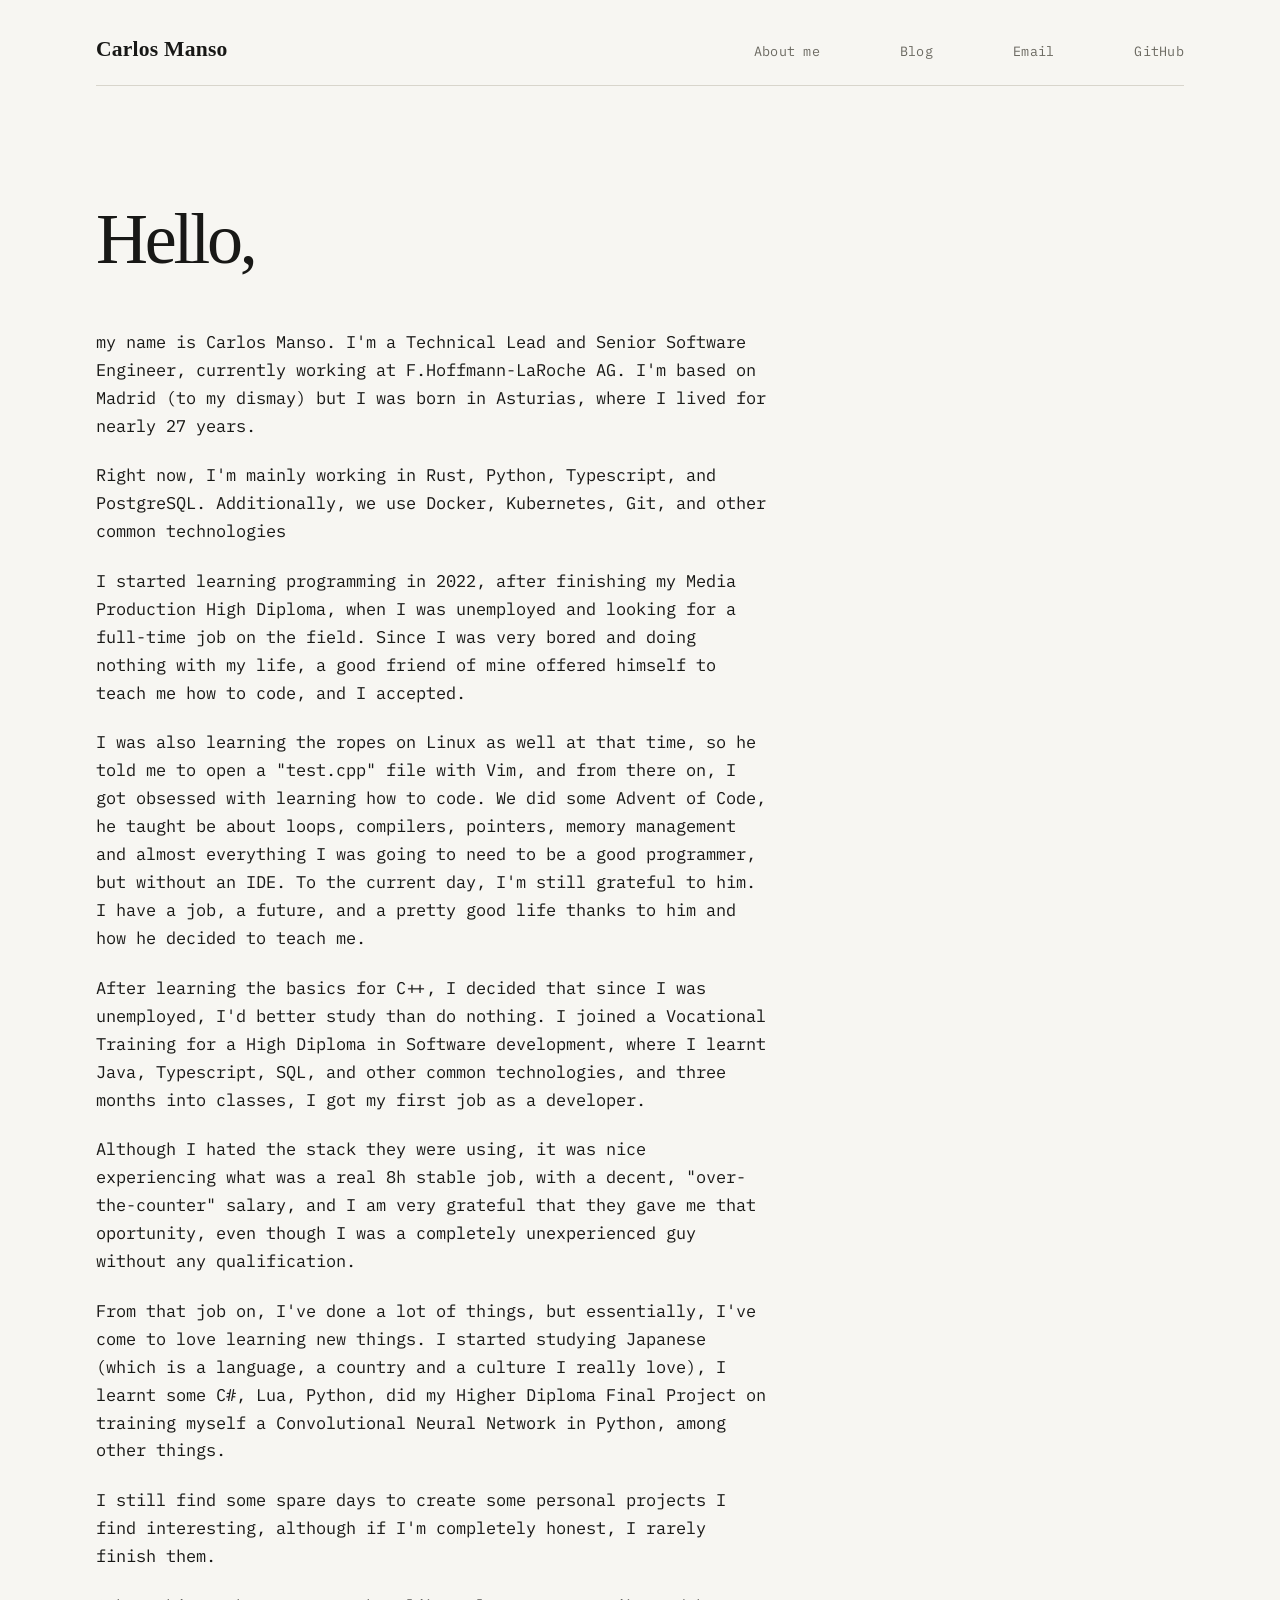
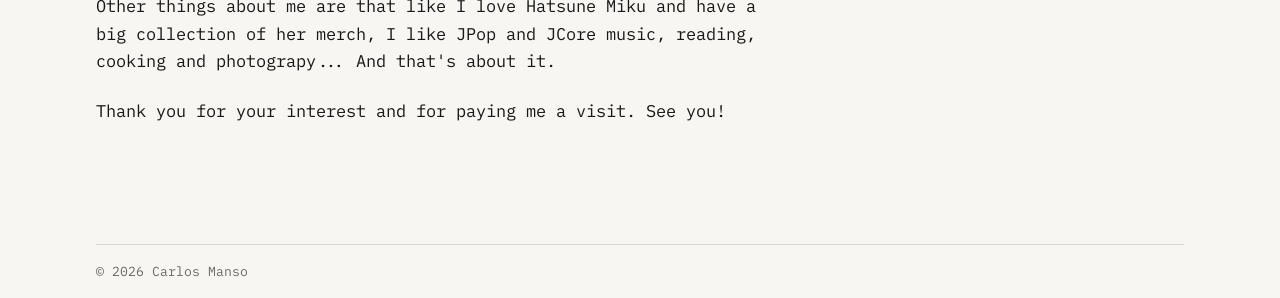
==== about/index.html @ fc4bd7de "first commit" ====
<!doctype html>
<html lang="en">
  <head>
    <meta charset="utf-8" />
    <meta name="viewport" content="width=device-width, initial-scale=1" />
    <meta name="description" content="i complain a lot." />
    <title>Carlos Manso</title>
    <link rel="stylesheet" href="/assets/css/main.css" />
  </head>

  <body class="pw-home">
    <header class="pw-header pw-shell">
      <a class="pw-name" href="/">Carlos Manso</a>
      <nav class="pw-nav">
        <ul>
          <li><a href="/about/">About me</a></li>
          <li><a href="/blog/">Blog</a></li>
          <li><a href="mailto:carlosmgov7k@gmail.com">Email</a></li>
          <li><a href="https://github.com/CMGSK">GitHub</a></li>
        </ul>
      </nav>
    </header>

    <main id="content" class="pw-shell">
      <header class="cm-page-header">
        <h1>Hello,</h1>
      </header>
      <article class="cm-prose">
        <p>
          my name is Carlos Manso. I'm a Technical Lead and Senior Software Engineer, currently
          working at F.Hoffmann-LaRoche AG. I'm based on Madrid (to my dismay) but I was born in
          Asturias, where I lived for nearly 27 years.
        </p>
        <p>
          Right now, I'm mainly working in Rust, Python, Typescript, and PostgreSQL. Additionally,
          we use Docker, Kubernetes, Git, and other common technologies
        </p>
        <p>
          I started learning programming in 2022, after finishing my Media Production High Diploma,
          when I was unemployed and looking for a full-time job on the field. Since I was very bored
          and doing nothing with my life, a good friend of mine offered himself to teach me how to
          code, and I accepted.
        </p>
        <p>
          I was also learning the ropes on Linux as well at that time, so he told me to open a
          "test.cpp" file with Vim, and from there on, I got obsessed with learning how to code. We
          did some Advent of Code, he taught be about loops, compilers, pointers, memory management
          and almost everything I was going to need to be a good programmer, but without an IDE. To
          the current day, I'm still grateful to him. I have a job, a future, and a pretty good life
          thanks to him and how he decided to teach me.
        </p>
        <p>
          After learning the basics for C++, I decided that since I was unemployed, I'd better study
          than do nothing. I joined a Vocational Training for a High Diploma in Software
          development, where I learnt Java, Typescript, SQL, and other common technologies, and
          three months into classes, I got my first job as a developer.
        </p>
        <p>
          Although I hated the stack they were using, it was nice experiencing what was a real 8h
          stable job, with a decent, "over-the-counter" salary, and I am very grateful that they
          gave me that oportunity, even though I was a completely unexperienced guy without any
          qualification.
        </p>
        <p>
          From that job on, I've done a lot of things, but essentially, I've come to love learning
          new things. I started studying Japanese (which is a language, a country and a culture I
          really love), I learnt some C#, Lua, Python, did my Higher Diploma Final Project on
          training myself a Convolutional Neural Network in Python, among other things.
        </p>
        <p>
          I still find some spare days to create some personal projects I find interesting, although
          if I'm completely honest, I rarely finish them.
        </p>
        <p>
          Other things about me are that like I love Hatsune Miku and have a big collection of her
          merch, I like JPop and JCore music, reading, cooking and photograpy... And that's about
          it.
        </p>
        <p>Thank you for your interest and for paying me a visit. See you!</p>
      </article>
    </main>

    <footer class="pw-footer pw-shell">
      <p>© 2026 Carlos Manso</p>
    </footer>
  </body>
</html>
---- assets/css/main.css ----
@font-face {
  font-family: "Lilex";
  src: url("/assets/fonts/lilex/Lilex-Variable.woff2") format("woff2");
  font-style: normal;
  font-weight: 100 900;
  font-display: swap;
}

@font-face {
  font-family: "Lilex";
  src: url("/assets/fonts/lilex/Lilex-VariableItalic.woff2") format("woff2");
  font-style: italic;
  font-weight: 100 900;
  font-display: swap;
}

:root {
  color-scheme: light dark;
  --paper: #f7f6f2;
  --ink: #181816;
  --muted: #6c6a62;
  --line: #d8d5cc;
  --accent: #8b2e21;
  --hover: #4a4945;
  --measure: 68rem;
  --reading-measure: 42rem;
  --font-mono: "Lilex", "Andale Mono", "Lucida Console", monospace;
}

* {
  box-sizing: border-box;
}

html {
  font-size: 100%;
  scroll-behavior: smooth;
}

body {
  margin: 0;
  background: var(--paper);
  color: var(--ink);
  font-family: var(--font-mono);
  font-size: 1.06rem;
  line-height: 1.65;
  text-rendering: optimizeLegibility;
}

.pw-home {
  display: flex;
  flex-direction: column;
  min-height: 100svh;
}

::selection {
  background: var(--ink);
  color: var(--paper);
}

a {
  color: inherit;
  text-decoration-color: var(--line);
  text-decoration-thickness: 1px;
  text-underline-offset: 0.2em;
}

a:hover,
a:focus-visible {
  color: var(--hover);
  text-decoration-color: currentColor;
}

:focus-visible {
  outline: 2px solid var(--accent);
  outline-offset: 4px;
}

img {
  display: block;
  max-width: 100%;
  height: auto;
}

.pw-shell {
  width: min(calc(100% - 2.5rem), var(--measure));
  margin-inline: auto;
}

.pw-header {
  display: flex;
  align-items: baseline;
  justify-content: space-between;
  gap: 4rem;
  padding-block: 2rem 1.1rem;
  border-bottom: 1px solid var(--line);
}

.pw-name {
  font-family: "Times New Roman", Times, serif;
  font-size: 1.35rem;
  font-weight: 700;
  letter-spacing: 0.01em;
  text-decoration: none;
}

.pw-nav ul {
  display: flex;
  gap: 5rem;
  margin: 0;
  padding: 0;
  list-style: none;
}

.pw-nav a {
  color: var(--muted);
  font-family: var(--font-mono);
  font-size: 0.84rem;
  letter-spacing: 0.02em;
  text-decoration: none;
}

.pw-nav a:hover,
.pw-nav a:focus-visible,
.pw-nav [aria-current="page"] {
  color: var(--hover);
}

main {
  min-height: 65vh;
}

.pw-home main {
  flex: 1 0 auto;
  min-height: 0;
}

.cm-intro {
  display: grid;
  grid-template-columns: 1fr;
  gap: 2rem;
  padding-block: clamp(0.75rem, 3vh, 2.5rem);
}

.pw-home .cm-intro {
  padding-block: clamp(2.5rem, 8vh, 5rem) clamp(0.75rem, 2vh, 1.5rem);
}

.cm-intro h1 {
  max-width: none;
  font-size: clamp(2.25rem, 7vw, 5.5rem);
  white-space: nowrap;
}

.cm-eyebrow {
  margin: 0 0 0.8rem;
  color: var(--muted);
  font-family: var(--font-mono);
  font-size: 0.72rem;
  letter-spacing: 0.1em;
  text-transform: uppercase;
}

h1,
h2,
h3 {
  font-family: "Times New Roman", Times, serif;
  line-height: 1.15;
  text-wrap: balance;
}

h1 {
  max-width: 14ch;
  margin: 0;
  font-size: clamp(2.75rem, 7vw, 5.75rem);
  font-weight: 400;
  letter-spacing: -0.045em;
}

.cm-intro-copy {
  align-self: end;
  max-width: var(--reading-measure);
  color: var(--muted);
  font-size: 1rem;
}

.cm-intro-copy p {
  margin: 0 0 1rem;
}

.cm-intro-links {
  display: grid;
  justify-items: start;
  gap: 1.25rem;
}

.cm-section {
  padding-block: 2.5rem 5rem;
  border-top: 1px solid var(--line);
}

.cm-section-heading {
  display: flex;
  align-items: baseline;
  justify-content: space-between;
  gap: 1rem;
  margin-bottom: 2rem;
}

.cm-section-heading h2 {
  margin: 0;
  font-size: 1rem;
  letter-spacing: 0.08em;
  text-transform: uppercase;
}

.cm-section-heading a {
  color: var(--muted);
  font-size: 0.9rem;
}

.cm-post-list {
  margin: 0;
  padding: 0;
  list-style: none;
}

.cm-post-list > li {
  display: grid;
  grid-template-columns: 8rem 1fr;
  gap: 1.5rem;
  padding-block: 1.4rem;
  border-top: 1px solid var(--line);
}

.cm-post-list time,
.cm-post-meta {
  color: var(--muted);
  font-family: var(--font-mono);
  font-size: 0.76rem;
  letter-spacing: 0.02em;
}

.cm-post-list h3 {
  width: max-content;
  max-width: 100%;
  margin: 0;
  font-size: clamp(1.25rem, 3vw, 1.65rem);
  font-weight: 400;
  white-space: nowrap;
}

.cm-post-list h3 a {
  white-space: nowrap;
  text-decoration: none;
}

.cm-post-list p {
  max-width: 45rem;
  margin: 0.35rem 0 0;
  color: var(--muted);
  font-size: 0.95rem;
}

.cm-tag-list {
  display: flex;
  flex-wrap: wrap;
  gap: 0.5rem;
  margin: 0.9rem 0 0;
  padding: 0;
  list-style: none;
}

.cm-tag-list li {
  padding: 0.15rem 0.5rem;
  border: 1px solid var(--line);
  color: var(--muted);
  font-size: 0.72rem;
  line-height: 1.4;
}

.cm-page-header {
  max-width: var(--reading-measure);
  padding-block: clamp(4rem, 9vw, 7rem) 3rem;
}

.cm-page-header h1 {
  max-width: none;
  font-size: clamp(2.5rem, 6vw, 4.5rem);
}

.cm-page-header > p:last-child {
  max-width: 38rem;
  color: var(--muted);
}

.cm-prose {
  max-width: var(--reading-measure);
  padding-bottom: 6rem;
}

.cm-prose > * {
  margin-block: 0 1.35rem;
}

.cm-prose h2,
.cm-prose h3 {
  margin-top: 2.75rem;
  margin-bottom: 0.8rem;
}

.cm-prose h2 {
  font-size: 1.65rem;
}

.cm-prose h3 {
  font-size: 1.25rem;
}

.cm-prose blockquote {
  margin-inline: 0;
  padding-left: 1.4rem;
  border-left: 2px solid var(--accent);
  color: var(--muted);
  font-style: italic;
}

.cm-prose code {
  padding: 0.1em 0.3em;
  background: color-mix(in srgb, var(--ink) 7%, transparent);
  font-family: var(--font-mono);
  font-size: 0.86em;
}

.cm-prose pre {
  overflow-x: auto;
  padding: 1rem 1.2rem;
  border: 1px solid var(--line);
  font-size: 0.88rem;
  line-height: 1.55;
}

.cm-prose pre code {
  padding: 0;
  background: none;
}

.cm-prose hr {
  margin-block: 3rem;
  border: 0;
  border-top: 1px solid var(--line);
}

.cm-post-header {
  max-width: var(--reading-measure);
  padding-block: clamp(4rem, 9vw, 7rem) 3rem;
  border-bottom: 1px solid var(--line);
}

.cm-post-header h1 {
  max-width: none;
  margin-block: 0.75rem 1rem;
  font-size: clamp(2.5rem, 7vw, 4.7rem);
  text-wrap: wrap;
}

.cm-post-deck {
  max-width: 36rem;
  color: var(--muted);
  font-size: 1.18rem;
}

.cm-post-body {
  padding-top: 3rem;
}

.cm-post-footer {
  display: flex;
  justify-content: space-between;
  gap: 1rem;
  max-width: var(--reading-measure);
  padding-block: 2rem 5rem;
  border-top: 1px solid var(--line);
}

.pw-footer {
  display: flex;
  justify-content: space-between;
  gap: 2rem;
  padding-block: 1.5rem 2.5rem;
  border-top: 1px solid var(--line);
  color: var(--muted);
  font-size: 0.82rem;
}

.pw-footer p {
  margin: 0;
}

.pw-home .pw-footer {
  flex: 0 0 auto;
  margin-top: auto;
  padding-block: 1rem;
}

.cm-skip-link {
  position: absolute;
  top: -5rem;
  left: 1rem;
  z-index: 10;
  padding: 0.5rem 0.75rem;
  background: var(--ink);
  color: var(--paper);
}

.cm-skip-link:focus {
  top: 1rem;
}

@media (max-width: 40rem) {
  .pw-header,
  .pw-footer {
    align-items: flex-start;
    flex-direction: column;
    gap: 0.8rem;
  }

  .pw-nav ul {
    gap: 2rem;
  }

  .cm-intro {
    grid-template-columns: 1fr;
    gap: 2rem;
  }

  .cm-post-list > li {
    grid-template-columns: 1fr;
    gap: 0.35rem;
  }

  .cm-post-footer {
    flex-direction: column;
  }
}

@media (prefers-reduced-motion: reduce) {
  html {
    scroll-behavior: auto;
  }
}

@media (prefers-color-scheme: dark) {
  :root {
    --paper: #171715;
    --ink: #e9e6dd;
    --muted: #aaa69b;
    --line: #3b3934;
    --accent: #d98472;
    --hover: #f3f1eb;
  }
}

@media print {
  .pw-header,
  .pw-footer,
  .cm-post-footer {
    display: none;
  }

  body {
    background: #fff;
    color: #000;
  }
}
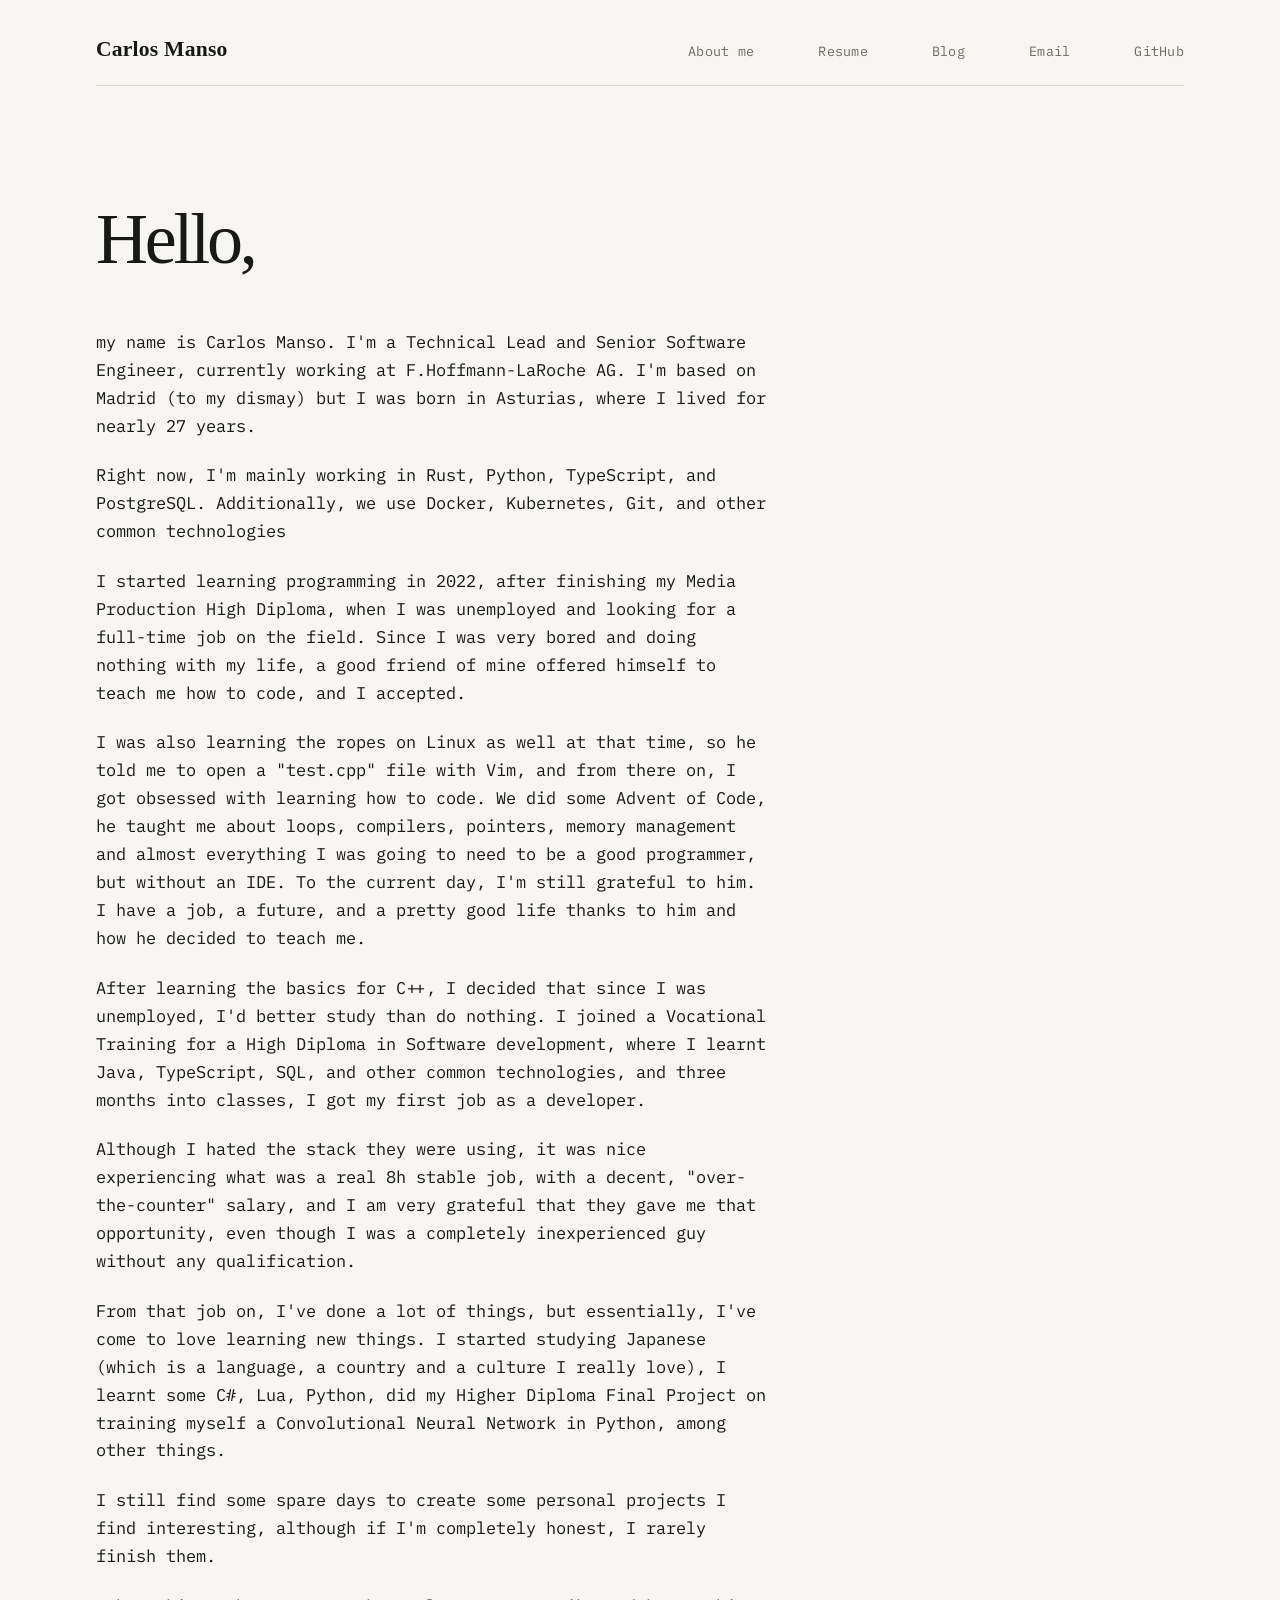
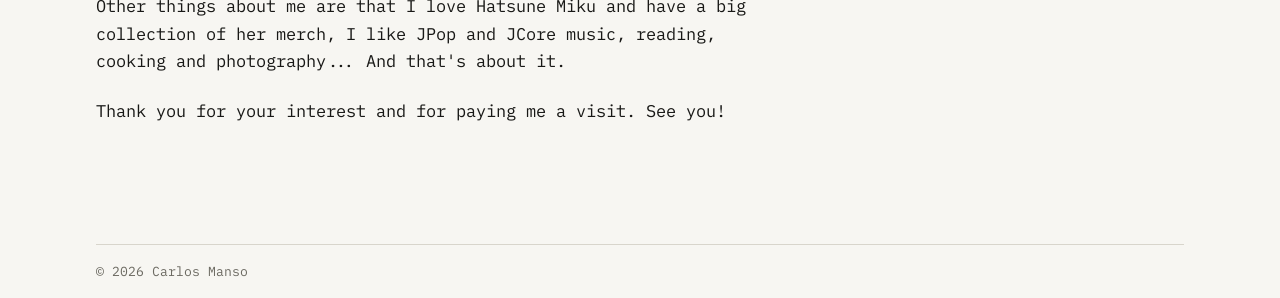
==== commit e3a8bdb9: "finish initial status" ====
--- a/about/index.html
+++ b/about/index.html
@@ -14,6 +14,7 @@
       <nav class="pw-nav">
         <ul>
           <li><a href="/about/">About me</a></li>
+          <li><a href="/resume/">Resume</a></li>
           <li><a href="/blog/">Blog</a></li>
           <li><a href="mailto:carlosmgov7k@gmail.com">Email</a></li>
           <li><a href="https://github.com/CMGSK">GitHub</a></li>
@@ -32,7 +33,7 @@
           Asturias, where I lived for nearly 27 years.
         </p>
         <p>
-          Right now, I'm mainly working in Rust, Python, Typescript, and PostgreSQL. Additionally,
+          Right now, I'm mainly working in Rust, Python, TypeScript, and PostgreSQL. Additionally,
           we use Docker, Kubernetes, Git, and other common technologies
         </p>
         <p>
@@ -44,7 +45,7 @@
         <p>
           I was also learning the ropes on Linux as well at that time, so he told me to open a
           "test.cpp" file with Vim, and from there on, I got obsessed with learning how to code. We
-          did some Advent of Code, he taught be about loops, compilers, pointers, memory management
+          did some Advent of Code, he taught me about loops, compilers, pointers, memory management
           and almost everything I was going to need to be a good programmer, but without an IDE. To
           the current day, I'm still grateful to him. I have a job, a future, and a pretty good life
           thanks to him and how he decided to teach me.
@@ -52,13 +53,13 @@
         <p>
           After learning the basics for C++, I decided that since I was unemployed, I'd better study
           than do nothing. I joined a Vocational Training for a High Diploma in Software
-          development, where I learnt Java, Typescript, SQL, and other common technologies, and
+          development, where I learnt Java, TypeScript, SQL, and other common technologies, and
           three months into classes, I got my first job as a developer.
         </p>
         <p>
           Although I hated the stack they were using, it was nice experiencing what was a real 8h
           stable job, with a decent, "over-the-counter" salary, and I am very grateful that they
-          gave me that oportunity, even though I was a completely unexperienced guy without any
+          gave me that opportunity, even though I was a completely inexperienced guy without any
           qualification.
         </p>
         <p>
@@ -72,8 +73,8 @@
           if I'm completely honest, I rarely finish them.
         </p>
         <p>
-          Other things about me are that like I love Hatsune Miku and have a big collection of her
-          merch, I like JPop and JCore music, reading, cooking and photograpy... And that's about
+          Other things about me are that I love Hatsune Miku and have a big collection of her merch,
+          I like JPop and JCore music, reading, cooking and photography... And that's about
           it.
         </p>
         <p>Thank you for your interest and for paying me a visit. See you!</p>
--- a/assets/css/main.css
+++ b/assets/css/main.css
@@ -105,7 +105,7 @@
 
 .pw-nav ul {
   display: flex;
-  gap: 5rem;
+  gap: clamp(1.5rem, 5vw, 5rem);
   margin: 0;
   padding: 0;
   list-style: none;
@@ -380,6 +380,133 @@
   max-width: var(--reading-measure);
   padding-block: 2rem 5rem;
   border-top: 1px solid var(--line);
+}
+
+.cm-resume {
+  padding-bottom: 6rem;
+}
+
+.cm-resume-header {
+  display: grid;
+  grid-template-columns: minmax(0, 1fr) auto;
+  align-items: end;
+  gap: 3rem;
+  padding-block: clamp(3.5rem, 8vw, 6rem) 2.5rem;
+  border-bottom: 1px solid var(--line);
+}
+
+.cm-resume-header h1 {
+  max-width: none;
+  font-size: clamp(3rem, 7vw, 5.5rem);
+}
+
+.cm-resume-role {
+  margin: 0.5rem 0 0;
+  color: var(--muted);
+}
+
+.cm-resume-contact {
+  display: grid;
+  justify-items: end;
+  gap: 0.25rem;
+  font-size: 0.82rem;
+}
+
+.cm-resume-contact p {
+  margin: 0;
+}
+
+.cm-resume-section {
+  display: grid;
+  grid-template-columns: 10rem minmax(0, 1fr);
+  gap: clamp(2rem, 6vw, 5rem);
+  padding-block: 2.5rem;
+  border-bottom: 1px solid var(--line);
+}
+
+.cm-resume-section h2 {
+  margin: 0;
+  font-family: var(--font-mono);
+  font-size: 0.9rem;
+  font-weight: 500;
+  letter-spacing: 0.08em;
+}
+
+.cm-resume-content > :first-child {
+  margin-top: 0;
+}
+
+.cm-resume-content > :last-child {
+  margin-bottom: 0;
+}
+
+.cm-resume-entry + .cm-resume-entry {
+  margin-top: 2.25rem;
+}
+
+.cm-resume-entry-header {
+  display: flex;
+  align-items: baseline;
+  justify-content: space-between;
+  gap: 2rem;
+}
+
+.cm-resume-entry h3 {
+  margin: 0;
+  font-size: 1.45rem;
+  font-weight: 400;
+  text-wrap: wrap;
+}
+
+.cm-resume-location {
+  margin-left: 0.5rem;
+  color: var(--muted);
+  font-family: var(--font-mono);
+  font-size: 0.72rem;
+  white-space: nowrap;
+}
+
+.cm-resume-entry-header p,
+.cm-resume-detail,
+.cm-resume-profile {
+  color: var(--muted);
+}
+
+.cm-resume-entry-header p {
+  flex: 0 0 auto;
+  margin: 0;
+  font-size: 0.78rem;
+}
+
+.cm-resume-detail,
+.cm-resume-profile {
+  margin: 0.25rem 0 0.8rem;
+  font-size: 1rem;
+}
+
+.cm-resume-entry ul {
+  margin-block: 0.75rem 0;
+  padding-left: 2rem;
+  color: var(--muted);
+  font-size: 0.84rem;
+}
+
+.cm-resume-skills {
+  display: grid;
+  grid-template-columns: repeat(2, minmax(0, 1fr));
+  gap: 1.5rem 3rem;
+}
+
+.cm-resume-skills h3 {
+  margin: 0 0 0.35rem;
+  font-family: var(--font-mono);
+  font-size: 0.9rem;
+}
+
+.cm-resume-skills p {
+  margin: 0;
+  color: var(--muted);
+  font-size: 0.9rem;
 }
 
 .pw-footer {
@@ -441,6 +568,26 @@
   .cm-post-footer {
     flex-direction: column;
   }
+
+  .cm-resume-header,
+  .cm-resume-section {
+    grid-template-columns: 1fr;
+    gap: 1.25rem;
+  }
+
+  .cm-resume-contact {
+    justify-items: start;
+  }
+
+  .cm-resume-entry-header {
+    align-items: flex-start;
+    flex-direction: column;
+    gap: 0.15rem;
+  }
+
+  .cm-resume-skills {
+    grid-template-columns: 1fr;
+  }
 }
 
 @media (prefers-reduced-motion: reduce) {
@@ -471,4 +618,12 @@
     background: #fff;
     color: #000;
   }
-}
+
+  .cm-resume {
+    padding-bottom: 0;
+  }
+
+  .cm-resume-header {
+    padding-top: 0;
+  }
+}
